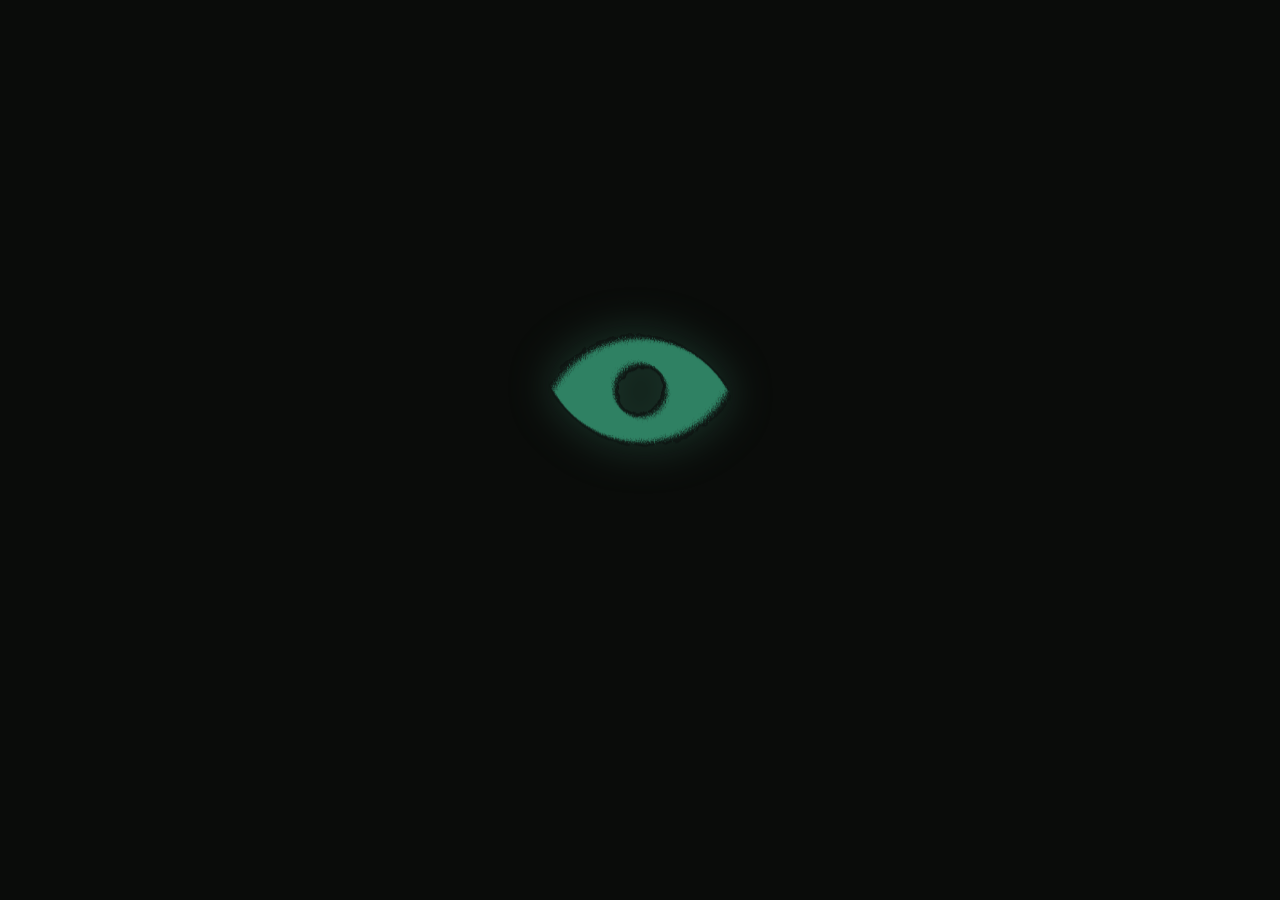
==== index.html @ ada0a024 "Swap functional typeface to Space Mono for a cooler, more distinctive technical feel" ====
<!DOCTYPE html>
<html lang="es">
<head>
<meta charset="UTF-8">
<meta name="viewport" content="width=device-width, initial-scale=1, viewport-fit=cover">
<title>BACU CREATIVE</title>
<meta name="description" content="BACU CREATIVE — Dirección creativa, producción audiovisual y storytelling.">
<meta name="theme-color" content="#0A0C0A">

<link rel="preconnect" href="https://fonts.googleapis.com">
<link rel="preconnect" href="https://fonts.gstatic.com" crossorigin>
<link href="https://fonts.googleapis.com/css2?family=Fraunces:opsz,wght@9..144,300;9..144,400;9..144,600;9..144,700;9..144,800;9..144,900&family=Space+Mono:wght@400;700&display=swap" rel="stylesheet">

<link rel="stylesheet" href="styles.css">
</head>
<body>

<canvas id="bg-canvas" aria-hidden="true"></canvas>

<div id="intro" role="presentation">
  <img id="eye" src="assets/bacu-eye.png" alt="BACU" width="220" height="138">

  <div id="introText">
    <h1 id="wordmark"><span class="wm-bacu">BACU</span> <span class="wm-creative">CREATIVE</span></h1>
    <p id="tagline">Qué energía. Gracias por tu tiempo.</p>
  </div>
</div>

<main id="content" aria-hidden="true">
  <header class="hub-header">
    <img class="mark" src="assets/bacu-eye.png" alt="BACU" width="64" height="40">
    <h1 class="hub-title"><span class="wm-bacu">BACU</span> <span class="wm-creative">CREATIVE</span></h1>
    <p class="hub-tagline">Qué energía. Gracias por tu tiempo.</p>
  </header>

  <nav class="links" aria-label="Enlaces">
    <a class="card card--featured" href="assets/portafolio-brant.pdf" target="_blank" rel="noopener">
      <span class="card-label">Portafolio</span>
      <span class="card-sub">Ver trabajo completo</span>
      <span class="card-arrow" aria-hidden="true">↗</span>
    </a>

    <a class="card" id="link-whatsapp" href="https://wa.me/573223104935" target="_blank" rel="noopener">
      <span class="card-label">Contáctame</span>
      <span class="card-arrow" aria-hidden="true">↗</span>
    </a>

    <a class="card" href="https://www.instagram.com/bacu_creative/" target="_blank" rel="noopener">
      <span class="card-label">Instagram BACU</span>
      <span class="card-arrow" aria-hidden="true">↗</span>
    </a>

    <a class="card" href="https://www.instagram.com/branntt._/" target="_blank" rel="noopener">
      <span class="card-label">Instagram BRANT</span>
      <span class="card-arrow" aria-hidden="true">↗</span>
    </a>

    <a class="card" id="link-novena" href="#" target="_blank" rel="noopener" data-pending="true">
      <span class="card-label">Novena Crew</span>
      <span class="card-arrow" aria-hidden="true">↗</span>
    </a>

    <a class="card" href="https://www.tiktok.com/@branntt" target="_blank" rel="noopener">
      <span class="card-label">TikTok</span>
      <span class="card-arrow" aria-hidden="true">↗</span>
    </a>
  </nav>

  <footer class="hub-footer">
    <span>© 2026 BACU CREATIVE</span>
  </footer>
</main>

<script src="https://cdnjs.cloudflare.com/ajax/libs/gsap/3.12.5/gsap.min.js"></script>
<script src="main.js"></script>
</body>
</html>
---- styles.css ----
:root {
  --black: #0A0C0A;
  --black-soft: #0F120F;
  --green-deep: #16342A;
  --green: #3E8C6F;
  --green-bright: #5CB08A;
  --white: #F5F3ED;
  --grey: #9AA39C;

  --font-display: "Fraunces", "Georgia", serif;
  --font-body: "Space Mono", "SF Mono", ui-monospace, monospace;

  --ease: cubic-bezier(0.22, 1, 0.36, 1);
  color-scheme: dark;
}

* { box-sizing: border-box; }

.wm-bacu, .wm-creative {
  font-family: var(--font-display);
  font-optical-sizing: auto;
  font-style: normal;
}

.wm-bacu {
  font-weight: 800;
  letter-spacing: -0.01em;
}

.wm-creative {
  font-weight: 300;
  letter-spacing: 0.1em;
  color: var(--grey);
}

html, body {
  margin: 0;
  padding: 0;
  background: var(--black);
  color: var(--white);
  font-family: var(--font-body);
  overscroll-behavior: none;
  -webkit-tap-highlight-color: transparent;
}

body {
  min-height: 100dvh;
  width: 100%;
  overflow-x: hidden;
}

#bg-canvas {
  position: fixed;
  inset: 0;
  width: 100%;
  height: 100%;
  z-index: 0;
  opacity: 0.55;
  pointer-events: none;
}

/* ---------- INTRO ---------- */

#intro {
  position: fixed;
  inset: 0;
  z-index: 10;
  display: flex;
  flex-direction: column;
  align-items: center;
  justify-content: center;
  gap: 28px;
  background: var(--black);
  cursor: pointer;
}

#eye {
  width: clamp(130px, 34vw, 190px);
  height: auto;
  opacity: 0;
  transform: scale(0.92);
  filter: drop-shadow(0 0 22px rgba(62, 140, 111, 0.35));
}

#introText {
  text-align: center;
  opacity: 0;
  transform: translateY(10px);
}

#wordmark {
  font-size: clamp(28px, 8vw, 40px);
  letter-spacing: 0;
  margin: 0 0 16px;
  color: var(--white);
  white-space: nowrap;
}

#tagline {
  font-family: var(--font-body);
  font-weight: 400;
  font-size: 11.5px;
  letter-spacing: 0.08em;
  text-transform: uppercase;
  color: var(--grey);
  margin: 0;
}

/* ---------- CONTENT ---------- */

#content {
  position: relative;
  z-index: 1;
  width: 100%;
  max-width: 460px;
  margin: 0 auto;
  padding: 64px 22px calc(48px + env(safe-area-inset-bottom));
  opacity: 0;
  visibility: hidden;
}

.hub-header {
  display: flex;
  flex-direction: column;
  align-items: center;
  text-align: center;
  margin-bottom: 44px;
}

.hub-header .mark {
  width: 56px;
  height: auto;
  margin-bottom: 18px;
  opacity: 0.95;
  filter: drop-shadow(0 0 10px rgba(62, 140, 111, 0.3));
}

.hub-title {
  font-size: clamp(24px, 6.6vw, 30px);
  letter-spacing: 0;
  margin: 0 0 14px;
  white-space: nowrap;
}

.hub-tagline {
  font-family: var(--font-body);
  font-weight: 400;
  font-size: 11px;
  letter-spacing: 0.08em;
  text-transform: uppercase;
  color: var(--grey);
  margin: 0;
}

.links {
  display: flex;
  flex-direction: column;
  gap: 14px;
}

.card {
  position: relative;
  display: flex;
  flex-direction: column;
  align-items: center;
  justify-content: center;
  padding: 21px 24px;
  border-radius: 999px;
  border: 1px solid rgba(245, 243, 237, 0.14);
  background: rgba(245, 243, 237, 0.02);
  text-decoration: none;
  text-align: center;
  color: var(--white);
  font-family: var(--font-body);
  font-weight: 700;
  font-size: 13.5px;
  letter-spacing: 0.04em;
  text-transform: uppercase;
  overflow: hidden;
  transition: transform 0.35s var(--ease), background-color 0.35s var(--ease), border-color 0.35s var(--ease);
  -webkit-user-select: none;
  user-select: none;
}

.card::before {
  content: "";
  position: absolute;
  inset: 0;
  background: radial-gradient(circle at var(--px, 50%) var(--py, 50%), rgba(62, 140, 111, 0.28), transparent 60%);
  opacity: 0;
  transition: opacity 0.4s var(--ease);
  pointer-events: none;
}

.card:active {
  transform: scale(0.975);
  background: rgba(62, 140, 111, 0.08);
  border-color: rgba(92, 176, 138, 0.4);
}

.card:active::before { opacity: 1; }

.card-label { position: relative; }

.card-sub {
  position: relative;
  font-family: var(--font-body);
  font-size: 12.5px;
  letter-spacing: 0.01em;
  color: var(--grey);
  margin-top: 4px;
  font-weight: 400;
}

.card-arrow {
  position: absolute;
  right: 22px;
  top: 50%;
  transform: translateY(-50%);
  font-size: 14px;
  color: var(--green-bright);
  opacity: 0.7;
}

.card--featured {
  padding: 26px 26px;
  border-radius: 28px;
  background: linear-gradient(155deg, rgba(62, 140, 111, 0.14), rgba(22, 52, 42, 0.18));
  border-color: rgba(92, 176, 138, 0.32);
}

.card--featured .card-label {
  font-family: var(--font-display);
  font-optical-sizing: auto;
  font-weight: 800;
  font-size: 25px;
  letter-spacing: -0.01em;
}

.hub-footer {
  margin-top: 52px;
  text-align: center;
  font-size: 10.5px;
  font-weight: 400;
  letter-spacing: 0.1em;
  color: rgba(154, 163, 156, 0.6);
}

@media (min-width: 720px) {
  body {
    display: flex;
    align-items: center;
    justify-content: center;
  }
  #content { padding-top: 0; padding-bottom: 64px; }
}

@media (prefers-reduced-motion: reduce) {
  * { animation-duration: 0.01ms !important; transition-duration: 0.01ms !important; }
}
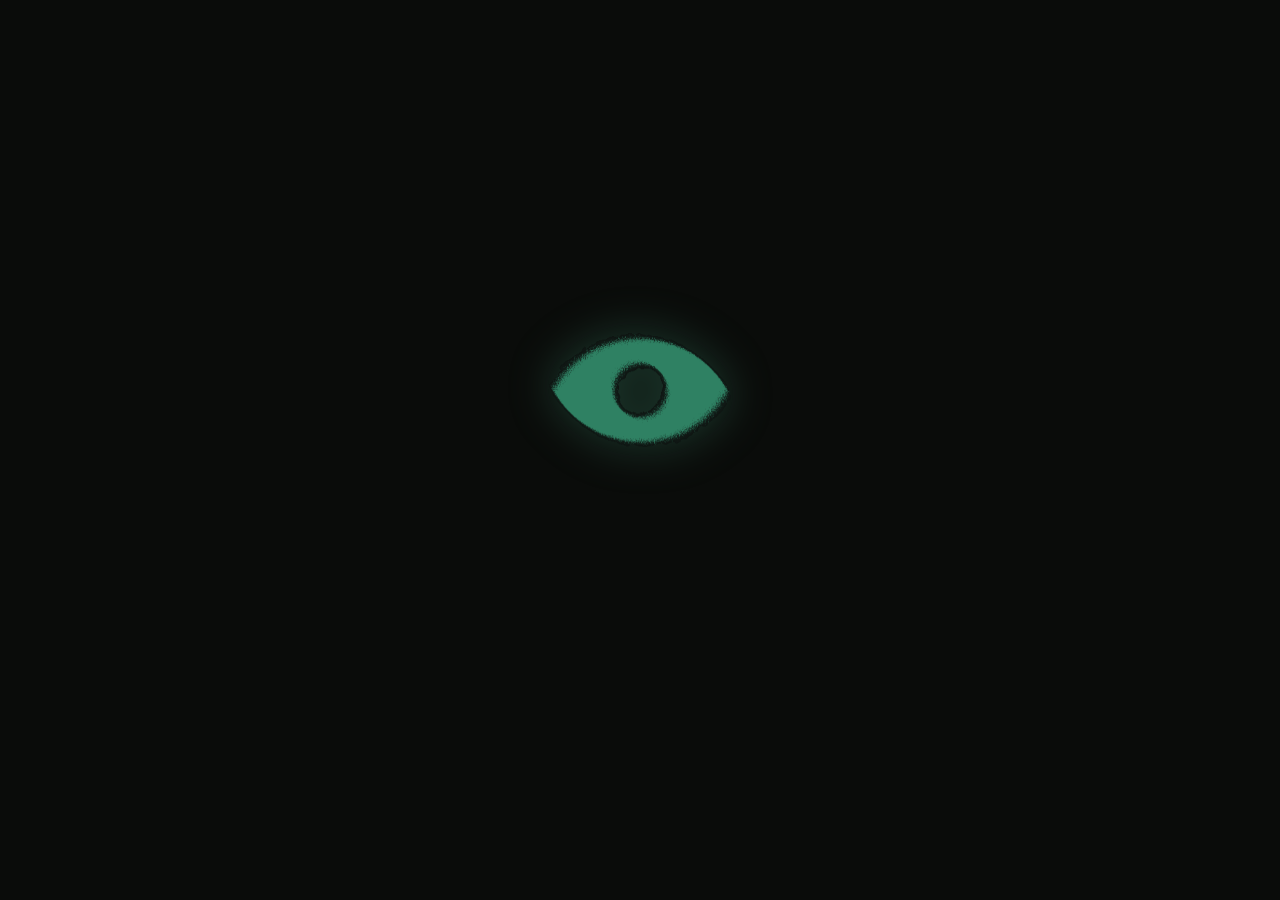
==== commit 6cb12e53: "Point Portafolio to live site and give it a subtle light-italic treatment for quiet emphasis" ====
--- a/index.html
+++ b/index.html
@@ -9,7 +9,7 @@
 
 <link rel="preconnect" href="https://fonts.googleapis.com">
 <link rel="preconnect" href="https://fonts.gstatic.com" crossorigin>
-<link href="https://fonts.googleapis.com/css2?family=Fraunces:opsz,wght@9..144,300;9..144,400;9..144,600;9..144,700;9..144,800;9..144,900&family=Space+Mono:wght@400;700&display=swap" rel="stylesheet">
+<link href="https://fonts.googleapis.com/css2?family=Fraunces:ital,opsz,wght@0,9..144,400;0,9..144,600;0,9..144,700;0,9..144,800;0,9..144,900;1,9..144,300&family=Space+Mono:wght@400;700&display=swap" rel="stylesheet">
 
 <link rel="stylesheet" href="styles.css">
 </head>
@@ -34,7 +34,7 @@
   </header>
 
   <nav class="links" aria-label="Enlaces">
-    <a class="card card--featured" href="assets/portafolio-brant.pdf" target="_blank" rel="noopener">
+    <a class="card card--featured" href="https://branntt.github.io/brant-portfolio/" target="_blank" rel="noopener">
       <span class="card-label">Portafolio</span>
       <span class="card-sub">Ver trabajo completo</span>
       <span class="card-arrow" aria-hidden="true">↗</span>
--- a/styles.css
+++ b/styles.css
@@ -232,9 +232,11 @@
 .card--featured .card-label {
   font-family: var(--font-display);
   font-optical-sizing: auto;
-  font-weight: 800;
-  font-size: 25px;
-  letter-spacing: -0.01em;
+  font-style: italic;
+  font-weight: 300;
+  font-size: 23px;
+  letter-spacing: 0.06em;
+  color: var(--white);
 }
 
 .hub-footer {
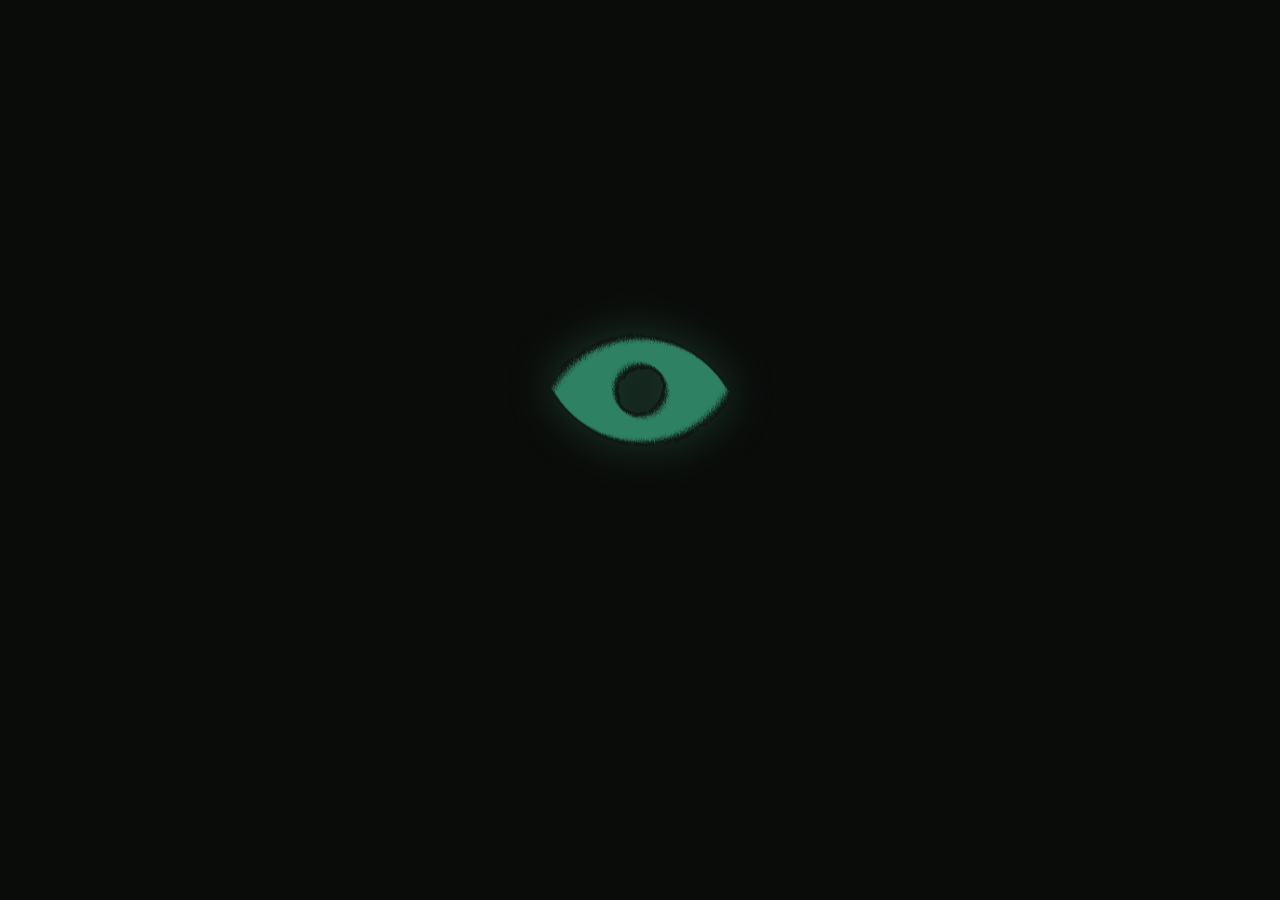
==== commit f3923849: "Show actual @handles on the Instagram cards" ====
--- a/index.html
+++ b/index.html
@@ -46,12 +46,12 @@
     </a>
 
     <a class="card" href="https://www.instagram.com/bacu_creative/" target="_blank" rel="noopener">
-      <span class="card-label">Instagram BACU</span>
+      <span class="card-label">@Bacu_creative</span>
       <span class="card-arrow" aria-hidden="true">↗</span>
     </a>
 
     <a class="card" href="https://www.instagram.com/branntt._/" target="_blank" rel="noopener">
-      <span class="card-label">Instagram BRANT</span>
+      <span class="card-label">@Branntt._</span>
       <span class="card-arrow" aria-hidden="true">↗</span>
     </a>
 
--- a/styles.css
+++ b/styles.css
@@ -16,21 +16,21 @@
 
 * { box-sizing: border-box; }
 
-.wm-bacu, .wm-creative {
+.wm-bacu {
   font-family: var(--font-display);
   font-optical-sizing: auto;
   font-style: normal;
-}
-
-.wm-bacu {
   font-weight: 800;
   letter-spacing: -0.01em;
 }
 
 .wm-creative {
-  font-weight: 300;
-  letter-spacing: 0.1em;
-  color: var(--grey);
+  font-family: var(--font-body);
+  font-weight: 400;
+  font-size: 0.42em;
+  letter-spacing: 0.14em;
+  color: var(--grey);
+  vertical-align: middle;
 }
 
 html, body {
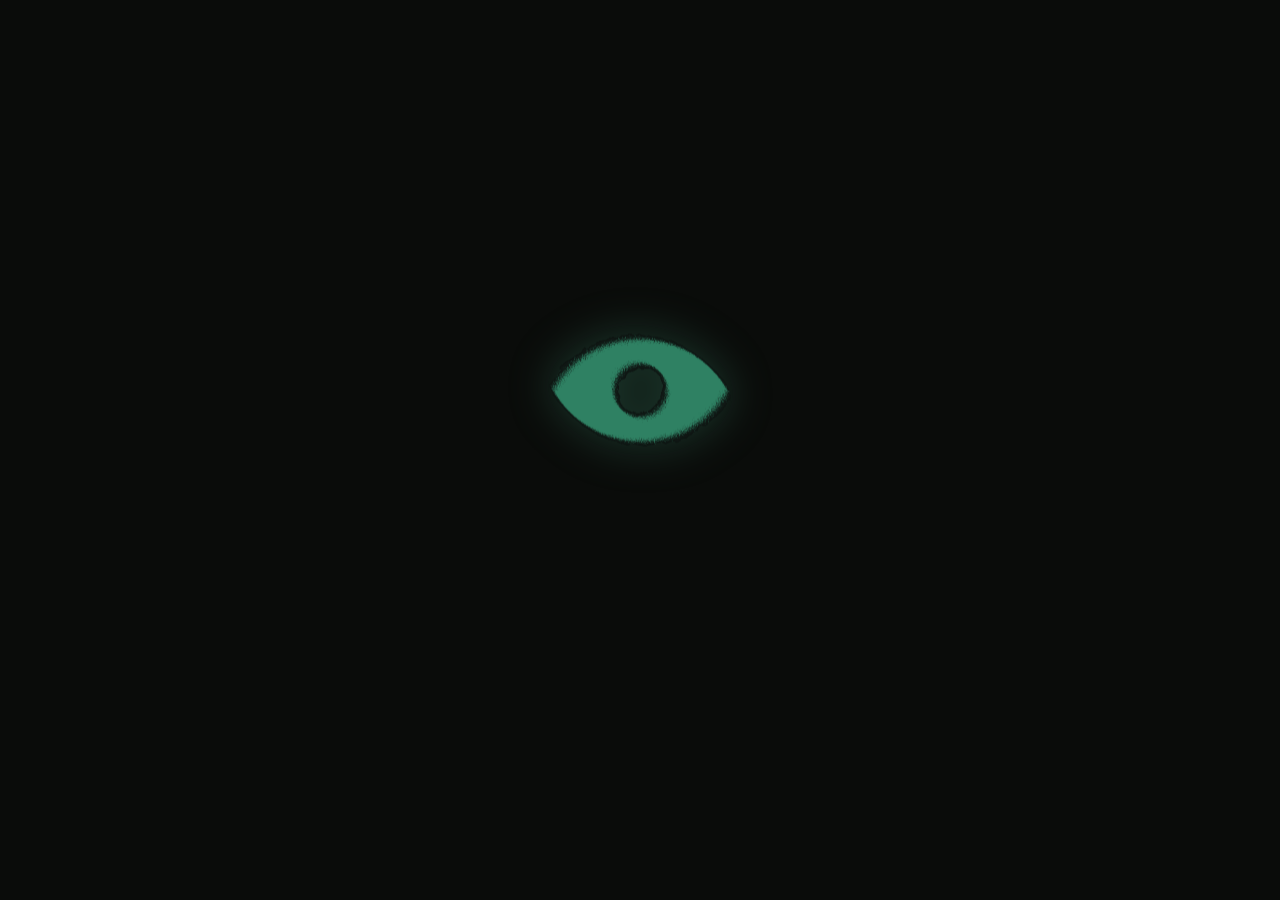
==== commit ebb88ec9: "Add Novena Crew Instagram link — all links now complete" ====
--- a/index.html
+++ b/index.html
@@ -55,8 +55,8 @@
       <span class="card-arrow" aria-hidden="true">↗</span>
     </a>
 
-    <a class="card" id="link-novena" href="#" target="_blank" rel="noopener" data-pending="true">
-      <span class="card-label">Novena Crew</span>
+    <a class="card" id="link-novena" href="https://www.instagram.com/novenacrew_" target="_blank" rel="noopener">
+      <span class="card-label">@novenacrew_</span>
       <span class="card-arrow" aria-hidden="true">↗</span>
     </a>
 
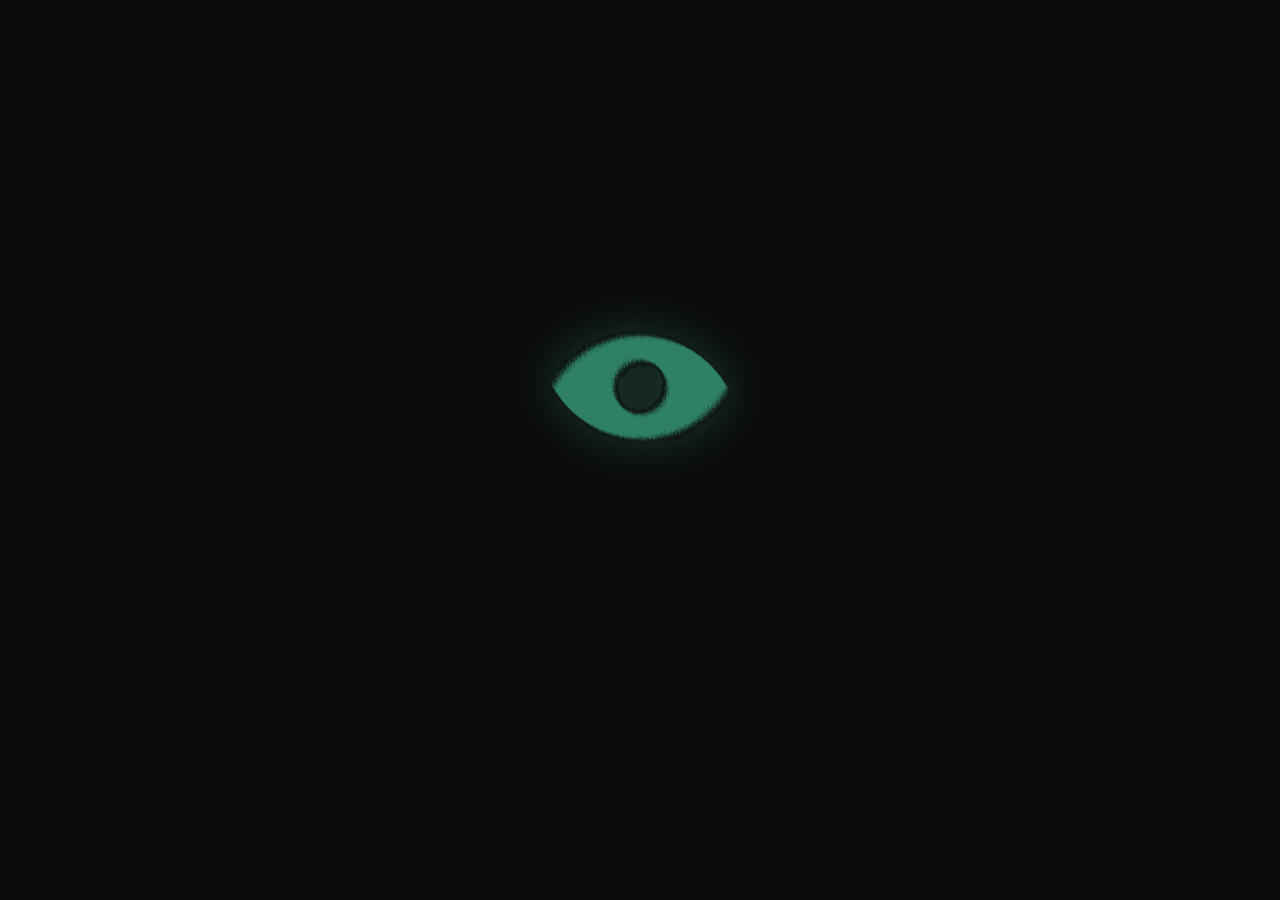
==== commit 823c4e7d: "Remove Contáctame card and match wordmark type sizes" ====
--- a/index.html
+++ b/index.html
@@ -40,11 +40,6 @@
       <span class="card-arrow" aria-hidden="true">↗</span>
     </a>
 
-    <a class="card" id="link-whatsapp" href="https://wa.me/573223104935" target="_blank" rel="noopener">
-      <span class="card-label">Contáctame</span>
-      <span class="card-arrow" aria-hidden="true">↗</span>
-    </a>
-
     <a class="card" href="https://www.instagram.com/bacu_creative/" target="_blank" rel="noopener">
       <span class="card-label">@Bacu_creative</span>
       <span class="card-arrow" aria-hidden="true">↗</span>
--- a/styles.css
+++ b/styles.css
@@ -27,8 +27,8 @@
 .wm-creative {
   font-family: var(--font-body);
   font-weight: 400;
-  font-size: 0.42em;
-  letter-spacing: 0.14em;
+  font-size: 1em;
+  letter-spacing: 0.02em;
   color: var(--grey);
   vertical-align: middle;
 }
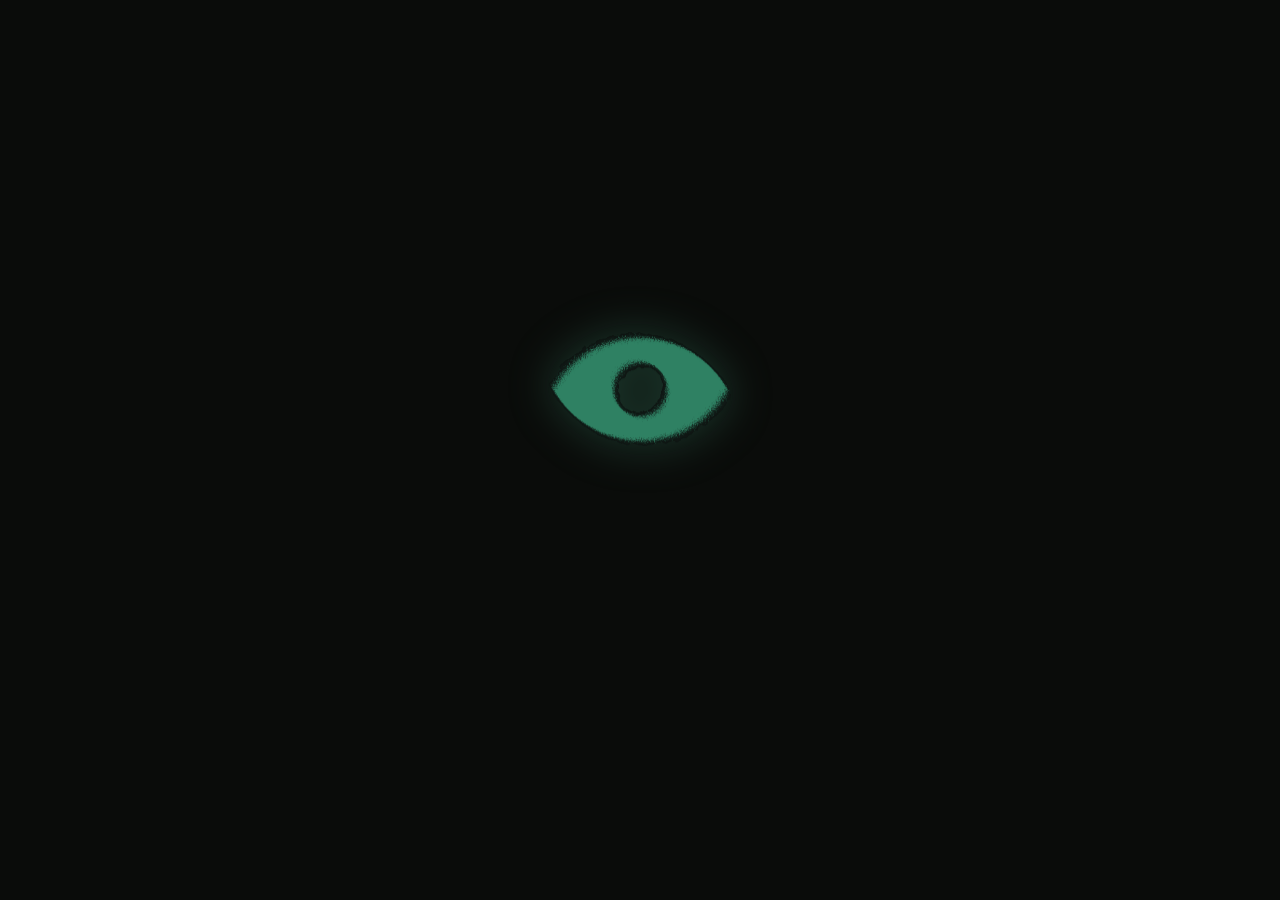
==== commit 6695951e: "Replace mixed typography system with a single cinematic display type (Bebas Neue + Inter captions)" ====
--- a/index.html
+++ b/index.html
@@ -9,7 +9,7 @@
 
 <link rel="preconnect" href="https://fonts.googleapis.com">
 <link rel="preconnect" href="https://fonts.gstatic.com" crossorigin>
-<link href="https://fonts.googleapis.com/css2?family=Fraunces:ital,opsz,wght@0,9..144,400;0,9..144,600;0,9..144,700;0,9..144,800;0,9..144,900;1,9..144,300&family=Space+Mono:wght@400;700&display=swap" rel="stylesheet">
+<link href="https://fonts.googleapis.com/css2?family=Bebas+Neue&family=Inter:wght@400;500;600&display=swap" rel="stylesheet">
 
 <link rel="stylesheet" href="styles.css">
 </head>
@@ -21,7 +21,7 @@
   <img id="eye" src="assets/bacu-eye.png" alt="BACU" width="220" height="138">
 
   <div id="introText">
-    <h1 id="wordmark"><span class="wm-bacu">BACU</span> <span class="wm-creative">CREATIVE</span></h1>
+    <h1 id="wordmark">BACU CREATIVE</h1>
     <p id="tagline">Qué energía. Gracias por tu tiempo.</p>
   </div>
 </div>
@@ -29,7 +29,7 @@
 <main id="content" aria-hidden="true">
   <header class="hub-header">
     <img class="mark" src="assets/bacu-eye.png" alt="BACU" width="64" height="40">
-    <h1 class="hub-title"><span class="wm-bacu">BACU</span> <span class="wm-creative">CREATIVE</span></h1>
+    <h1 class="hub-title">BACU CREATIVE</h1>
     <p class="hub-tagline">Qué energía. Gracias por tu tiempo.</p>
   </header>
 
--- a/styles.css
+++ b/styles.css
@@ -7,31 +7,14 @@
   --white: #F5F3ED;
   --grey: #9AA39C;
 
-  --font-display: "Fraunces", "Georgia", serif;
-  --font-body: "Space Mono", "SF Mono", ui-monospace, monospace;
+  --font-display: "Bebas Neue", "Arial Narrow", sans-serif;
+  --font-body: "Inter", -apple-system, BlinkMacSystemFont, sans-serif;
 
   --ease: cubic-bezier(0.22, 1, 0.36, 1);
   color-scheme: dark;
 }
 
 * { box-sizing: border-box; }
-
-.wm-bacu {
-  font-family: var(--font-display);
-  font-optical-sizing: auto;
-  font-style: normal;
-  font-weight: 800;
-  letter-spacing: -0.01em;
-}
-
-.wm-creative {
-  font-family: var(--font-body);
-  font-weight: 400;
-  font-size: 1em;
-  letter-spacing: 0.02em;
-  color: var(--grey);
-  vertical-align: middle;
-}
 
 html, body {
   margin: 0;
@@ -89,9 +72,11 @@
 }
 
 #wordmark {
-  font-size: clamp(28px, 8vw, 40px);
-  letter-spacing: 0;
-  margin: 0 0 16px;
+  font-family: var(--font-display);
+  font-weight: 400;
+  font-size: clamp(38px, 11vw, 56px);
+  letter-spacing: 0.05em;
+  margin: 0 0 14px;
   color: var(--white);
   white-space: nowrap;
 }
@@ -100,7 +85,7 @@
   font-family: var(--font-body);
   font-weight: 400;
   font-size: 11.5px;
-  letter-spacing: 0.08em;
+  letter-spacing: 0.1em;
   text-transform: uppercase;
   color: var(--grey);
   margin: 0;
@@ -136,8 +121,10 @@
 }
 
 .hub-title {
-  font-size: clamp(24px, 6.6vw, 30px);
-  letter-spacing: 0;
+  font-family: var(--font-display);
+  font-weight: 400;
+  font-size: clamp(32px, 9vw, 42px);
+  letter-spacing: 0.04em;
   margin: 0 0 14px;
   white-space: nowrap;
 }
@@ -146,7 +133,7 @@
   font-family: var(--font-body);
   font-weight: 400;
   font-size: 11px;
-  letter-spacing: 0.08em;
+  letter-spacing: 0.1em;
   text-transform: uppercase;
   color: var(--grey);
   margin: 0;
@@ -164,16 +151,16 @@
   flex-direction: column;
   align-items: center;
   justify-content: center;
-  padding: 21px 24px;
+  padding: 18px 24px;
   border-radius: 999px;
   border: 1px solid rgba(245, 243, 237, 0.14);
   background: rgba(245, 243, 237, 0.02);
   text-decoration: none;
   text-align: center;
   color: var(--white);
-  font-family: var(--font-body);
-  font-weight: 700;
-  font-size: 13.5px;
+  font-family: var(--font-display);
+  font-weight: 400;
+  font-size: 21px;
   letter-spacing: 0.04em;
   text-transform: uppercase;
   overflow: hidden;
@@ -205,11 +192,12 @@
 .card-sub {
   position: relative;
   font-family: var(--font-body);
-  font-size: 12.5px;
-  letter-spacing: 0.01em;
+  font-size: 11.5px;
+  letter-spacing: 0.06em;
+  text-transform: uppercase;
   color: var(--grey);
-  margin-top: 4px;
-  font-weight: 400;
+  margin-top: 2px;
+  font-weight: 500;
 }
 
 .card-arrow {
@@ -223,20 +211,15 @@
 }
 
 .card--featured {
-  padding: 26px 26px;
+  padding: 24px 26px;
   border-radius: 28px;
   background: linear-gradient(155deg, rgba(62, 140, 111, 0.14), rgba(22, 52, 42, 0.18));
   border-color: rgba(92, 176, 138, 0.32);
 }
 
 .card--featured .card-label {
-  font-family: var(--font-display);
-  font-optical-sizing: auto;
-  font-style: italic;
-  font-weight: 300;
-  font-size: 23px;
-  letter-spacing: 0.06em;
-  color: var(--white);
+  font-size: 30px;
+  letter-spacing: 0.04em;
 }
 
 .hub-footer {
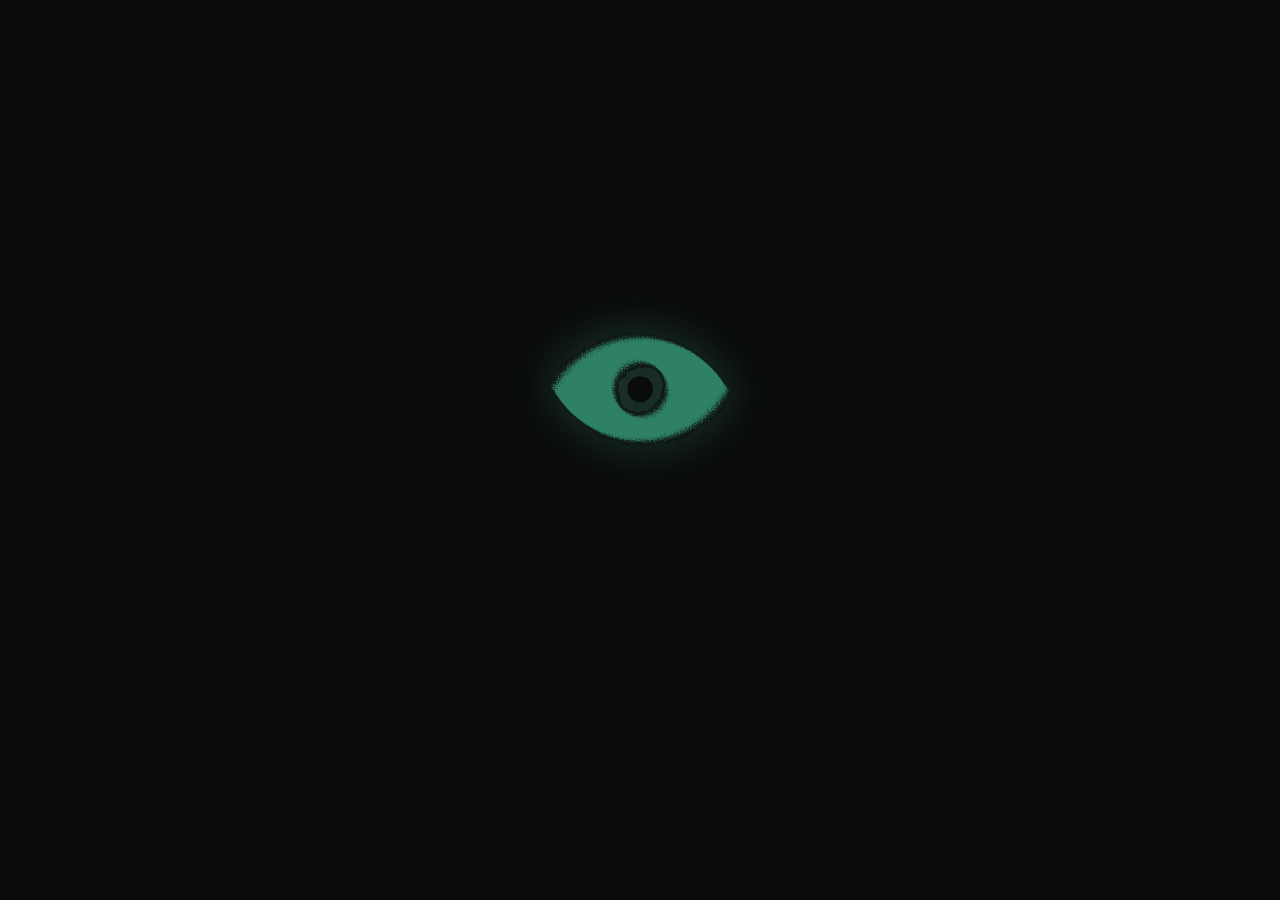
==== commit 2b05a787: "Add animated pupil: tracks cursor/touch and blinks periodically (with occasional wink)" ====
--- a/index.html
+++ b/index.html
@@ -18,7 +18,10 @@
 <canvas id="bg-canvas" aria-hidden="true"></canvas>
 
 <div id="intro" role="presentation">
-  <img id="eye" src="assets/bacu-eye.png" alt="BACU" width="220" height="138">
+  <div class="eye-wrap" id="eyeWrap">
+    <img id="eye" src="assets/bacu-eye.png" alt="BACU" width="220" height="138">
+    <div class="pupil" id="pupilIntro"></div>
+  </div>
 
   <div id="introText">
     <h1 id="wordmark">BACU CREATIVE</h1>
@@ -28,7 +31,10 @@
 
 <main id="content" aria-hidden="true">
   <header class="hub-header">
-    <img class="mark" src="assets/bacu-eye.png" alt="BACU" width="64" height="40">
+    <div class="mark-wrap" id="markWrap">
+      <img class="mark" src="assets/bacu-eye.png" alt="BACU" width="64" height="40">
+      <div class="pupil pupil--mark" id="pupilMark"></div>
+    </div>
     <h1 class="hub-title">BACU CREATIVE</h1>
     <p class="hub-tagline">Qué energía. Gracias por tu tiempo.</p>
   </header>
--- a/styles.css
+++ b/styles.css
@@ -57,12 +57,33 @@
   cursor: pointer;
 }
 
-#eye {
+.eye-wrap {
+  position: relative;
+  display: inline-block;
+  line-height: 0;
   width: clamp(130px, 34vw, 190px);
-  height: auto;
   opacity: 0;
   transform: scale(0.92);
   filter: drop-shadow(0 0 22px rgba(62, 140, 111, 0.35));
+}
+
+#eye {
+  width: 100%;
+  height: auto;
+  display: block;
+}
+
+.pupil {
+  position: absolute;
+  left: 50.2%;
+  top: 50.3%;
+  width: 13%;
+  aspect-ratio: 1;
+  border-radius: 50%;
+  background: var(--black);
+  box-shadow: inset 0 0 0 1px rgba(0, 0, 0, 0.5);
+  transform: translate(-50%, -50%);
+  pointer-events: none;
 }
 
 #introText {
@@ -112,12 +133,24 @@
   margin-bottom: 44px;
 }
 
-.hub-header .mark {
+.hub-header .mark-wrap {
+  position: relative;
+  display: inline-block;
+  line-height: 0;
   width: 56px;
-  height: auto;
   margin-bottom: 18px;
   opacity: 0.95;
   filter: drop-shadow(0 0 10px rgba(62, 140, 111, 0.3));
+}
+
+.hub-header .mark {
+  width: 100%;
+  height: auto;
+  display: block;
+}
+
+.pupil--mark {
+  box-shadow: none;
 }
 
 .hub-title {
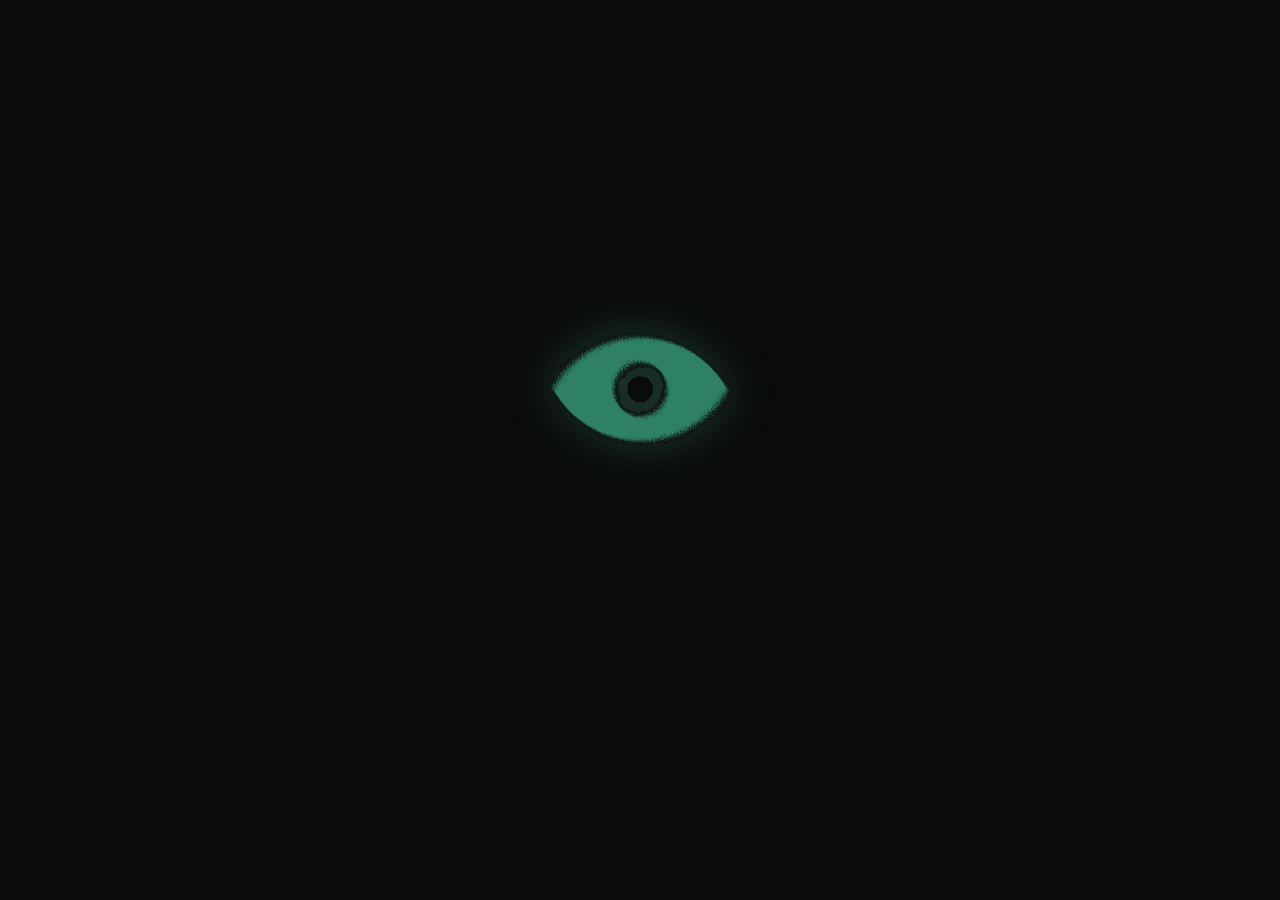
==== commit 0a78e36f: "Add Automatizador Audiovisual: HTML-to-video automation tool Client-side static tool where you drop " ====
--- a/index.html
+++ b/index.html
@@ -46,6 +46,11 @@
       <span class="card-arrow" aria-hidden="true">↗</span>
     </a>
 
+    <a class="card" href="automatizador/index.html">
+      <span class="card-label">Automatizador</span>
+      <span class="card-sub">HTML → Video, automático</span>
+    </a>
+
     <a class="card" href="https://www.instagram.com/bacu_creative/" target="_blank" rel="noopener">
       <span class="card-label">@Bacu_creative</span>
       <span class="card-arrow" aria-hidden="true">↗</span>
